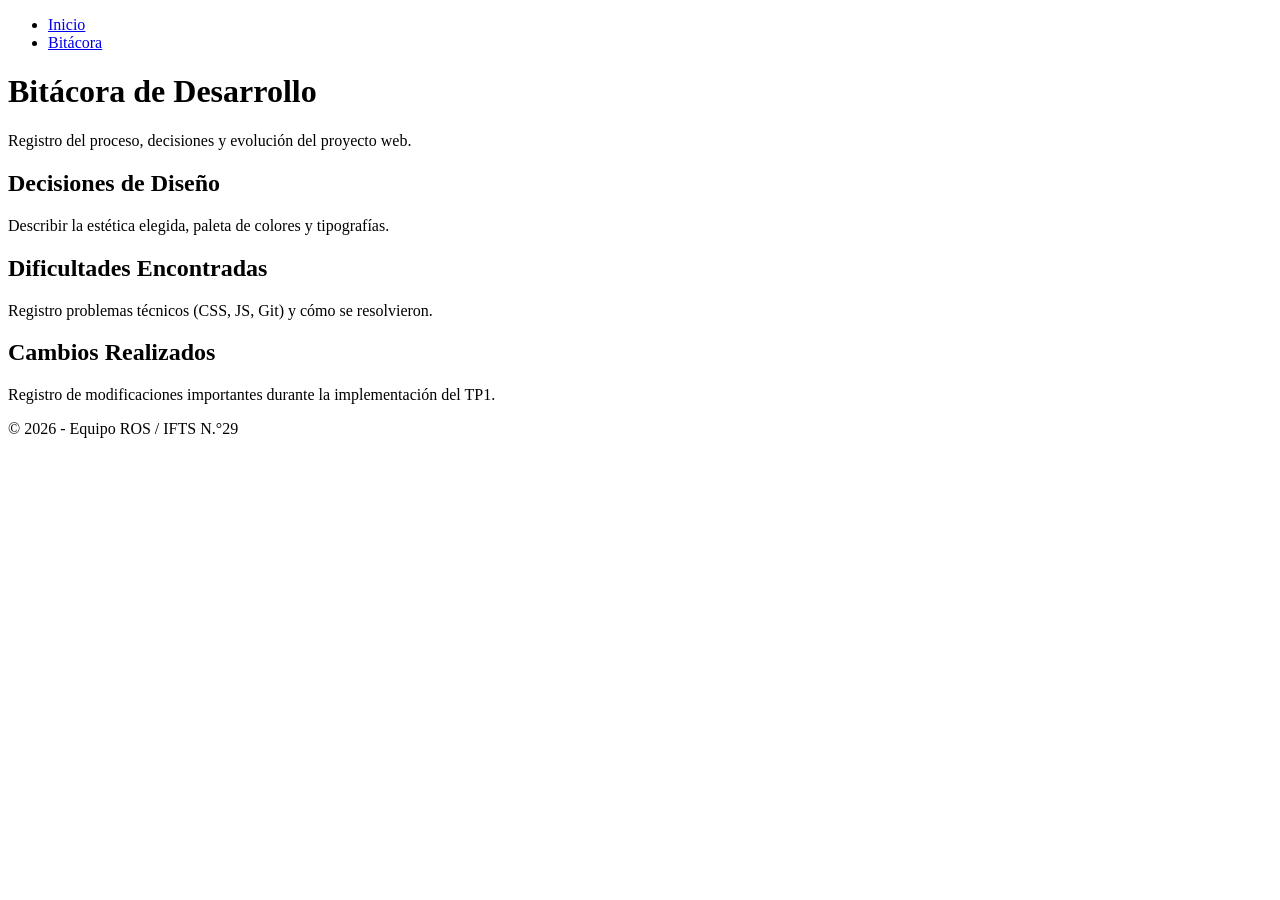
==== bitacora.html @ f5200f70 "Arquitectura del proyecto" ====
<!DOCTYPE html>
<html lang="es">
<head>
    <meta charset="UTF-8">
    <meta name="viewport" content="width=device-width, initial-scale=1.0">
    <title>Bitácora de Desarrollo - TP1</title>
    <link href="https://fonts.googleapis.com/css2?family=Inter:wght@400;700&display=swap" rel="stylesheet">
    <link rel="stylesheet" href="css/style.css">
</head>
<body>

    <header>
        <nav>
            <ul>
                <li><a href="index.html">Inicio</a></li>
                <li><a href="bitacora.html">Bitácora</a></li>
            </ul>
        </nav>
    </header>

    <main>
        <h1>Bitácora de Desarrollo</h1>
        <p>Registro del proceso, decisiones y evolución del proyecto web.</p>

        <section class="bitacora-seccion">
            <h2>Decisiones de Diseño</h2>
            <p>Describir la estética elegida, paleta de colores y tipografías.</p>
        </section>

        <section class="bitacora-seccion">
            <h2>Dificultades Encontradas</h2>
            <p>Registro problemas técnicos (CSS, JS, Git) y cómo se resolvieron.</p>
        </section>

        <section class="bitacora-seccion">
            <h2>Cambios Realizados</h2>
            <p>Registro de modificaciones importantes durante la implementación del TP1.</p>
        </section>
    </main>

    <footer>
        <p>&copy; 2026 - Equipo ROS / IFTS N.°29</p>
    </footer>

    <script src="js/main.js"></script>
</body>
</html>
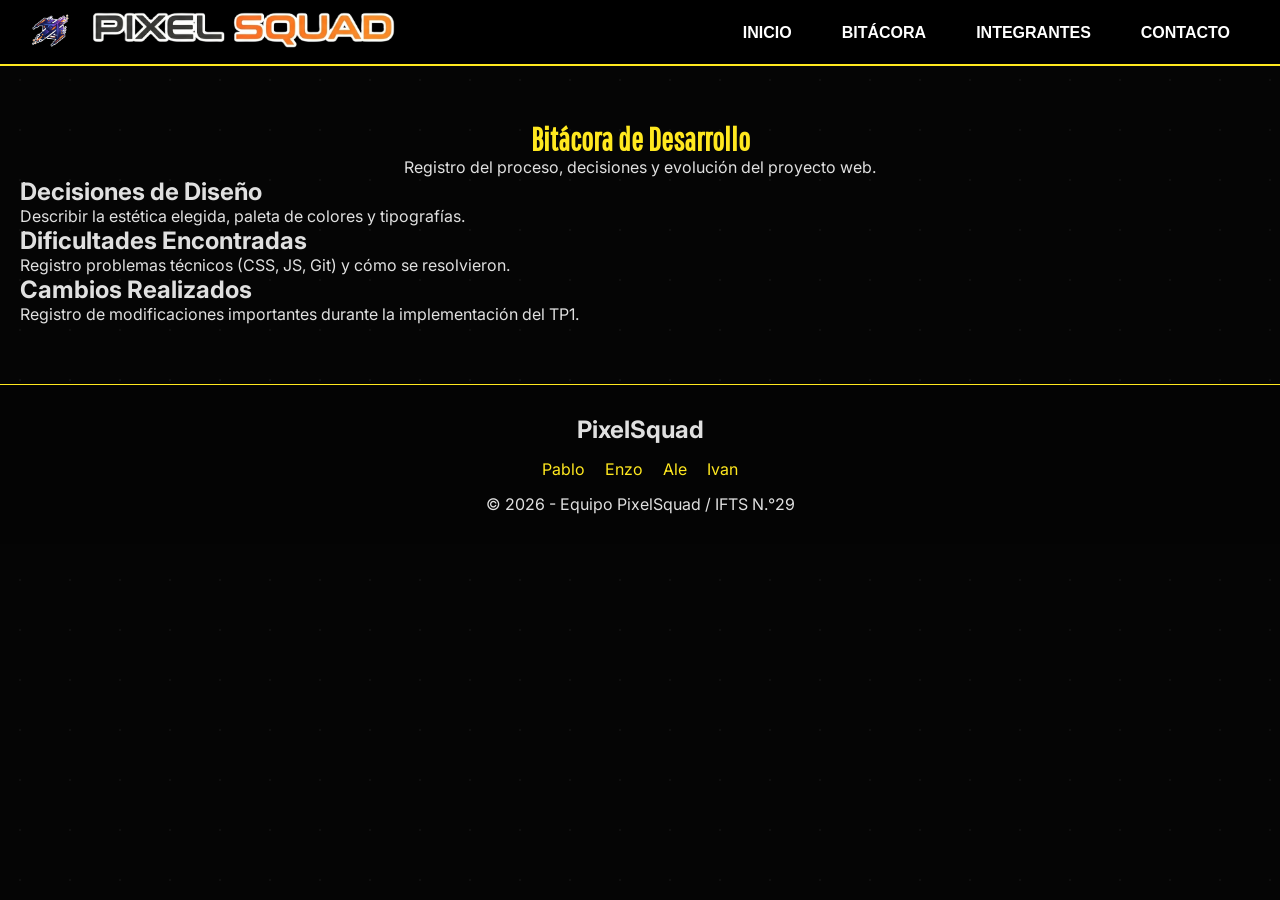
==== commit 27651344: "Update bitacora.html" ====
--- a/bitacora.html
+++ b/bitacora.html
@@ -5,22 +5,43 @@
     <meta name="viewport" content="width=device-width, initial-scale=1.0">
     <title>Bitácora de Desarrollo - TP1</title>
     <link href="https://fonts.googleapis.com/css2?family=Inter:wght@400;700&display=swap" rel="stylesheet">
+    <link href="https://fonts.googleapis.com/css2?family=Pathway+Gothic+One&display=swap" rel="stylesheet">
+    <link href="https://fonts.googleapis.com/css2?family=Orbitron:wght@400;700;900&display=swap" rel="stylesheet">
     <link rel="stylesheet" href="css/style.css">
 </head>
 <body>
 
     <header>
-        <nav>
-            <ul>
+        <nav class="navbar">
+            <section class="navbar-section">
+                <picture class="navbar-section-picture">
+                    <img src="./img/iso-tipo.png" alt="Marca PixelSquad">
+                </picture>
+                <picture class="navbar-section-picture">
+                    <img src="./img/logo-tipo.png" alt="Logotipo PixelSquad">
+                </picture>
+            </section>
+        
+            <ul class="menu-principal">
                 <li><a href="index.html">Inicio</a></li>
                 <li><a href="bitacora.html">Bitácora</a></li>
+                <li class="has-submenu">
+                    <a href="#" class="integrantes-btn">Integrantes</a>
+                    <ul class="submenu">
+                        <li><a href="integrantes/alejandro.html">Alejandro</a></li>
+                        <li><a href="integrantes/enzo.html">Enzo</a></li>
+                        <li><a href="integrantes/ivan.html">Ivan</a></li>
+                        <li><a href="integrantes/pablo.html">Pablo</a></li>
+                    </ul>
+                </li>
+                <li><a href="#">Contacto</a></li>
             </ul>
         </nav>
     </header>
 
-    <main>
-        <h1>Bitácora de Desarrollo</h1>
-        <p>Registro del proceso, decisiones y evolución del proyecto web.</p>
+    <main style="margin-top: 100px; padding: 20px;">
+        <h1 style="text-align: center; font-family: 'Pathway Gothic One', sans-serif; color: #FFE81F;">Bitácora de Desarrollo</h1>
+        <p style="text-align: center;">Registro del proceso, decisiones y evolución del proyecto web.</p>
 
         <section class="bitacora-seccion">
             <h2>Decisiones de Diseño</h2>
@@ -39,7 +60,16 @@
     </main>
 
     <footer>
-        <p>&copy; 2026 - Equipo ROS / IFTS N.°29</p>
+        <section>
+            <h2>PixelSquad</h2>
+            <ul>
+                <li><a href="integrantes/pablo.html">Pablo</a></li>
+                <li><a href="integrantes/enzo.html">Enzo</a></li>
+                <li><a href="integrantes/alejandro.html">Ale</a></li>
+                <li><a href="integrantes/ivan.html">Ivan</a></li>
+            </ul>
+        </section>
+        <p>&copy; 2026 - Equipo PixelSquad / IFTS N.°29</p>
     </footer>
 
     <script src="js/main.js"></script>
--- a/css/style.css
+++ b/css/style.css
@@ -0,0 +1,441 @@
+/* ========== RESET Y BASE ========== */
+* {
+    margin: 0;
+    padding: 0;
+    box-sizing: border-box;
+}
+
+body {
+    background: #050505;
+    font-family: 'Inter', sans-serif;
+    color: #e0e0e0;
+}
+
+/* Fondo de galaxia unificado para todo el sitio */
+body::before {
+    content: '';
+    position: fixed;
+    top: 0;
+    left: 0;
+    width: 100%;
+    height: 100%;
+    background-image: radial-gradient(1px 1px at 20px 30px, rgba(255,255,255,0.15), transparent);
+    background-size: 50px 50px;
+    pointer-events: none;
+    z-index: 0;
+}
+
+/* Todo el contenido por encima del fondo */
+header, main, footer, .seccion-galaxia, #interaccion-galactica {
+    position: relative;
+    z-index: 1;
+}
+
+/* Imágenes responsivas PERO con excepción para logos */
+img {
+    max-width: 100%;
+    height: auto;
+}
+
+/* Logos con tamaño original */
+.navbar-section-picture img {
+    max-width: none;
+    height: 40px;
+    width: auto;
+}
+
+.navbar-section-picture:first-child img {
+    height: 35px;
+}
+
+/* ========== NAVBAR ========== */
+.navbar {
+    position: fixed;
+    top: 0;
+    left: 0;
+    width: 100%;
+    background: transparent;
+    border-bottom: 2px solid #FFE81F;
+    padding: 10px 30px;
+    display: flex;
+    justify-content: space-between;
+    align-items: center;
+    z-index: 9999;
+    flex-wrap: wrap;
+}
+
+/* CAJA NEGRA SÓLIDA */
+.navbar::before {
+    content: '';
+    position: absolute;
+    top: 0;
+    left: 0;
+    width: 100%;
+    height: 100%;
+    background: #000000;
+    z-index: -1;
+    pointer-events: none;
+}
+
+.navbar-section {
+    display: flex;
+    align-items: center;
+    gap: 15px;
+}
+
+.menu-principal {
+    display: flex;
+    list-style: none;
+    gap: 10px;
+    flex-wrap: wrap;
+    margin: 0;
+    padding: 0;
+}
+
+.menu-principal a {
+    color: white;
+    text-decoration: none;
+    padding: 12px 20px;
+    font-weight: bold;
+    text-transform: uppercase;
+    font-family: 'Exo 2', sans-serif;
+    transition: all 0.3s;
+}
+
+.menu-principal a:hover {
+    background-color: #FFE81F;
+    color: black;
+    border-radius: 4px;
+}
+
+/* Submenú */
+.has-submenu {
+    position: relative;
+}
+
+.submenu {
+    display: none;
+    position: absolute;
+    background: rgba(26, 26, 26, 0.98);
+    backdrop-filter: blur(5px);
+    border: 1px solid #FFE81F;
+    top: 100%;
+    right: 0;
+    min-width: 160px;
+    list-style: none;
+    z-index: 1000;
+    padding: 5px 0;
+}
+
+.has-submenu:hover .submenu {
+    display: block;
+}
+
+.submenu li a {
+    padding: 8px 15px;
+    text-transform: none;
+}
+
+/* ========== SECCIÓN CRAWL ========== */
+#presentacion {
+    position: relative;
+    height: 75vh;
+    perspective: 400px;
+    overflow: hidden;
+    background: transparent;
+    z-index: 1;
+}
+
+.crawl {
+    position: absolute;
+    bottom: -100%;
+    width: 100%;
+    text-align: center;
+    color: #feda4a;
+    font-size: 2.5rem;
+    font-family: 'Pathway Gothic One', sans-serif;
+    transform-origin: 50% 100%;
+    transform: rotateX(20deg);
+    animation: crawl 20s linear infinite;
+    line-height: 1.4;
+    letter-spacing: 0;
+}
+
+/* Mejoras de tamaño para títulos y textos dentro del crawl */
+.crawl h1 {
+    font-size: 4rem;
+    margin-bottom: 30px;
+}
+
+.crawl h2 {
+    font-size: 2.8rem;
+    margin-top: 40px;
+    margin-bottom: 20px;
+}
+
+.crawl p {
+    font-size: 2rem;
+    margin: 15px 0;
+}
+
+.crawl li {
+    font-size: 1.8rem;
+    margin: 12px 0;
+}
+
+/* Listas dentro del crawl SIN puntitos y bien espaciadas */
+.crawl ul {
+    list-style: none;
+    padding: 0;
+    margin: 20px 0;
+}
+
+.crawl li {
+    list-style: none;
+    margin: 10px 0;
+}
+
+@keyframes crawl {
+    0% { bottom: -100%; transform: rotateX(20deg) translateZ(0); }
+    100% { bottom: 200%; transform: rotateX(25deg) translateZ(-300px); }
+}
+
+/* ========== SECCIÓN TARJETAS ========== */
+.seccion-galaxia {
+    padding: 80px 20px 60px;
+    background: transparent;
+    position: relative;
+    margin-top: 20px;
+}
+
+.titulo-galaxia {
+    text-align: center;
+    font-family: 'Pathway Gothic One', sans-serif;
+    font-size: 3rem;
+    color: #FFE81F;
+    text-shadow: 0 0 10px #FFE81F, 0 0 20px #ff8c00;
+    letter-spacing: 4px;
+    margin-bottom: 50px;
+}
+
+.contenedor-tarjetas {
+    display: flex;
+    flex-wrap: wrap;
+    justify-content: center;
+    gap: 30px;
+    max-width: 1400px;
+    margin: 0 auto;
+}
+
+.tarjeta {
+    background: rgba(10, 10, 20, 0.85);
+    backdrop-filter: blur(8px);
+    border-radius: 20px;
+    padding: 25px 20px;
+    width: 260px;
+    text-align: center;
+    border: 1px solid rgba(255, 232, 31, 0.4);
+    transition: all 0.3s ease;
+    position: relative;
+    overflow: hidden;
+}
+
+.tarjeta:hover {
+    transform: translateY(-10px);
+    border-color: #FFE81F;
+    box-shadow: 0 10px 30px rgba(255, 232, 31, 0.3);
+}
+
+/* Marco láser decorativo */
+.tarjeta::before {
+    content: '';
+    position: absolute;
+    top: 0;
+    left: 0;
+    width: 100%;
+    height: 2px;
+    background: linear-gradient(90deg, transparent, #FFE81F, #ff6600, #FFE81F, transparent);
+    transform: translateX(-100%);
+    transition: transform 0.5s;
+}
+
+.tarjeta:hover::before {
+    transform: translateX(100%);
+}
+
+.avatar {
+    width: 130px;
+    height: 130px;
+    border-radius: 50%;
+    object-fit: cover;
+    border: 3px solid #FFE81F;
+    margin-bottom: 15px;
+    box-shadow: 0 0 15px rgba(255, 232, 31, 0.5);
+}
+
+.tarjeta h3 {
+    font-size: 1.6rem;
+    color: #FFE81F;
+    margin: 10px 0;
+    font-family: 'Pathway Gothic One', sans-serif;
+}
+
+.rol {
+    font-size: 0.85rem;
+    color: #ccc;
+    margin: 10px 0;
+    line-height: 1.4;
+    min-height: 65px;
+}
+
+.habilidades-mini {
+    display: flex;
+    flex-wrap: wrap;
+    gap: 8px;
+    justify-content: center;
+    margin: 15px 0;
+}
+
+.habilidades-mini span {
+    background: rgba(255, 232, 31, 0.15);
+    border: 1px solid #FFE81F;
+    border-radius: 20px;
+    padding: 4px 12px;
+    font-size: 0.7rem;
+    font-weight: bold;
+    color: #FFE81F;
+}
+
+.btn-hipersalto {
+    display: inline-block;
+    background: linear-gradient(135deg, #FFE81F, #ff6600);
+    color: #0a0a0a;
+    text-decoration: none;
+    padding: 10px 20px;
+    border-radius: 30px;
+    font-weight: bold;
+    font-size: 0.8rem;
+    transition: all 0.3s;
+    margin-top: 10px;
+}
+
+.btn-hipersalto:hover {
+    transform: scale(1.05);
+    box-shadow: 0 0 15px #FFE81F;
+}
+
+/* Botón interactivo */
+#interaccion-galactica {
+    text-align: center;
+    padding: 50px 20px;
+    background: transparent;
+}
+
+.boton-sable {
+    background: rgba(26, 26, 46, 0.9);
+    border: 2px solid #FFE81F;
+    color: #FFE81F;
+    font-size: 1.2rem;
+    padding: 15px 30px;
+    border-radius: 50px;
+    cursor: pointer;
+    font-weight: bold;
+    transition: all 0.3s;
+    backdrop-filter: blur(5px);
+}
+
+.boton-sable:hover {
+    background: #FFE81F;
+    color: #0a0a0a;
+    box-shadow: 0 0 20px #FFE81F;
+}
+
+.mensaje-laser {
+    margin-top: 20px;
+    font-size: 1.1rem;
+    color: #ffb347;
+    font-family: 'Pathway Gothic One', sans-serif;
+}
+
+/* ========== RESPONSIVE ========== */
+/* Móviles (400px) */
+@media (max-width: 400px) {
+    .navbar {
+        flex-direction: column;
+        gap: 10px;
+    }
+    .menu-principal {
+        justify-content: center;
+    }
+    .titulo-galaxia {
+        font-size: 2rem;
+    }
+    .tarjeta {
+        width: 90%;
+    }
+    .crawl {
+        font-size: 1rem;
+        line-height: 1.3;
+    }
+    .crawl h1 { font-size: 1.8rem; }
+    .crawl h2 { font-size: 1.4rem; }
+    .crawl p { font-size: 1rem; }
+    .crawl li { font-size: 0.9rem; }
+}
+
+/* Tablets (900px) */
+@media (min-width: 401px) and (max-width: 900px) {
+    .contenedor-tarjetas {
+        gap: 20px;
+    }
+    .tarjeta {
+        width: 280px;
+    }
+    .crawl {
+        font-size: 1.5rem;
+    }
+    .crawl h1 { font-size: 2.5rem; }
+    .crawl h2 { font-size: 1.8rem; }
+    .crawl p { font-size: 1.3rem; }
+    .crawl li { font-size: 1.2rem; }
+}
+
+/* Escritorio (1200px) */
+@media (min-width: 901px) {
+    .contenedor-tarjetas {
+        gap: 40px;
+    }
+    .tarjeta {
+        width: 280px;
+    }
+    .crawl {
+        font-size: 2.5rem;
+    }
+}
+
+footer {
+    background: rgba(5, 5, 5, 0.95);
+    text-align: center;
+    padding: 30px;
+    border-top: 1px solid #FFE81F;
+    margin-top: 40px;
+}
+
+footer ul {
+    list-style: none;
+    display: flex;
+    justify-content: center;
+    gap: 20px;
+    flex-wrap: wrap;
+    margin: 15px 0;
+    padding: 0;
+}
+
+footer a {
+    color: #FFE81F;
+    text-decoration: none;
+}
+
+footer a:hover {
+    text-decoration: underline;
+}
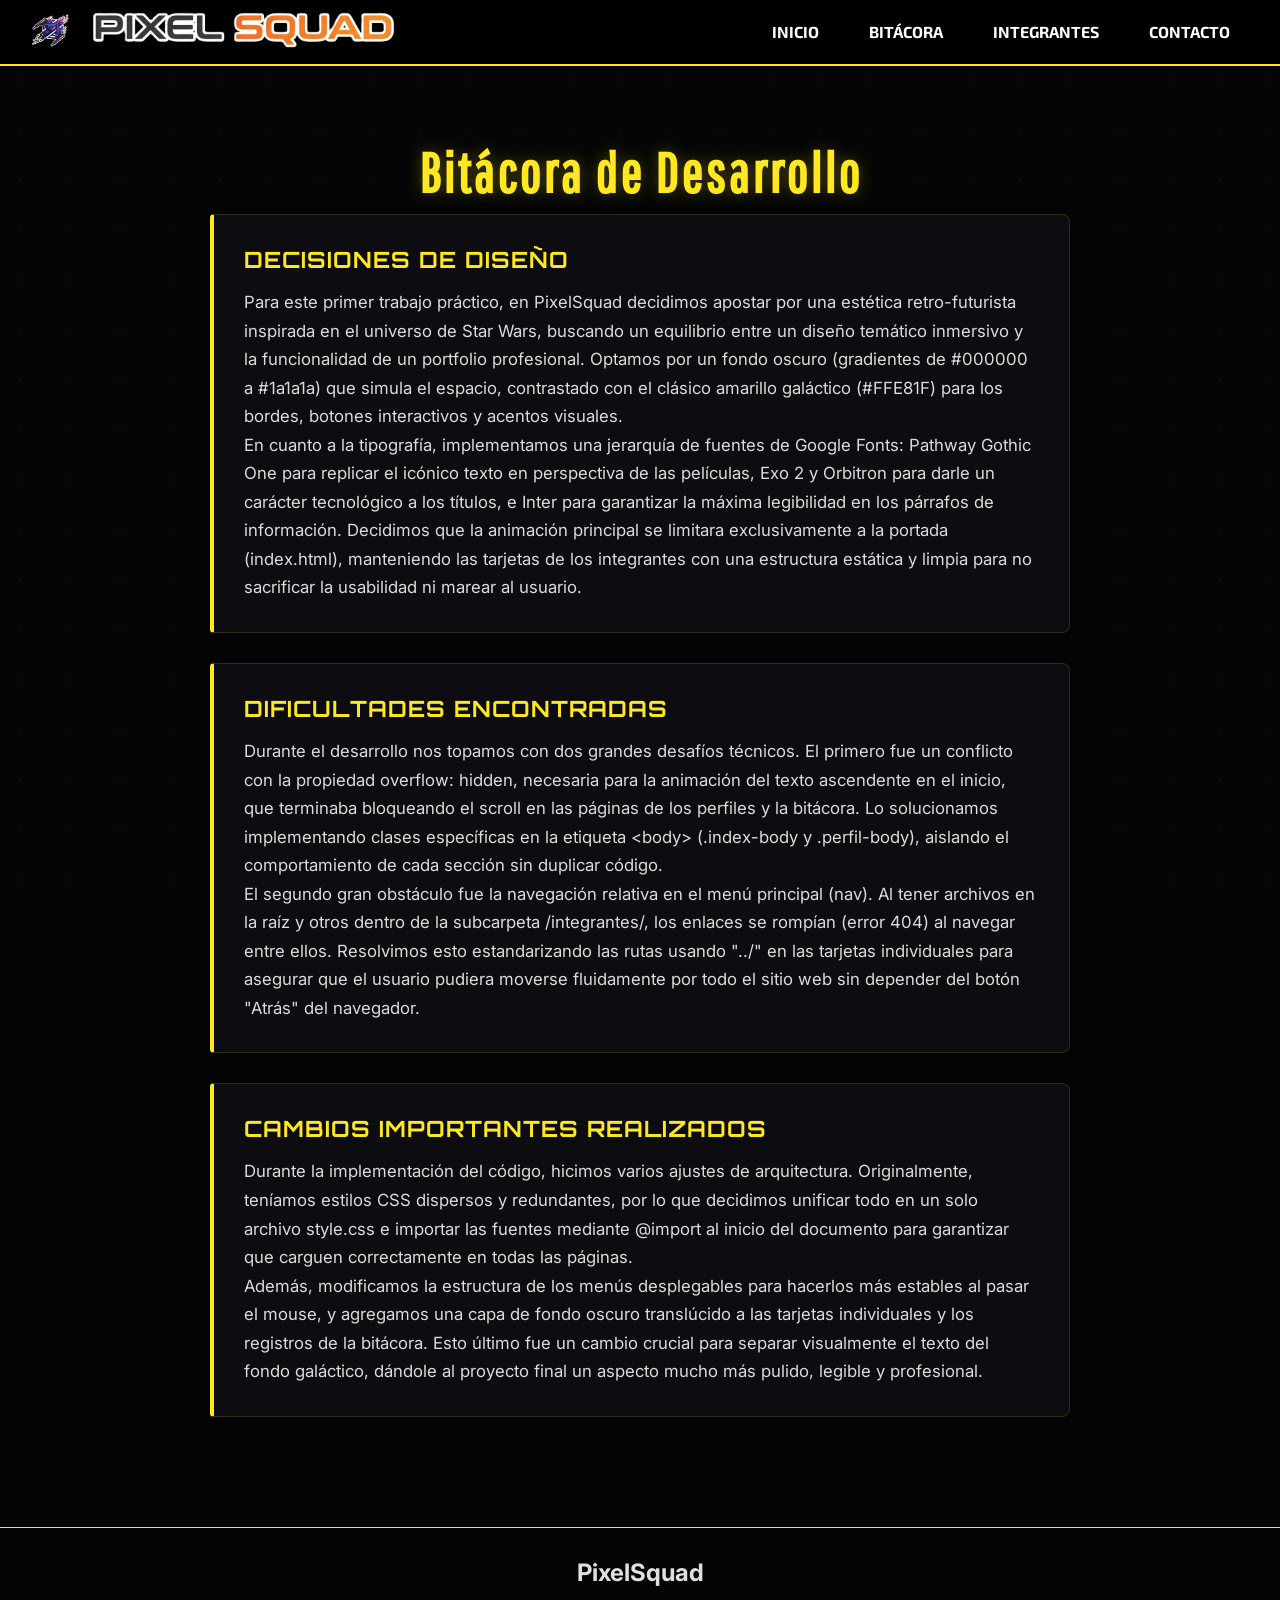
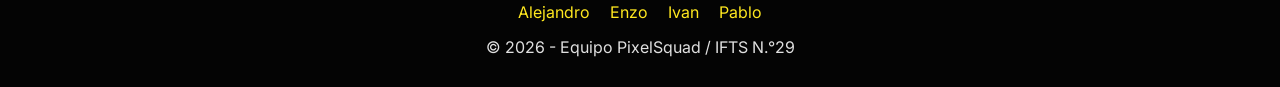
==== commit 25dc2161: "bitacora" ====
--- a/bitacora.html
+++ b/bitacora.html
@@ -3,28 +3,26 @@
 <head>
     <meta charset="UTF-8">
     <meta name="viewport" content="width=device-width, initial-scale=1.0">
-    <title>Bitácora de Desarrollo - TP1</title>
-    <link href="https://fonts.googleapis.com/css2?family=Inter:wght@400;700&display=swap" rel="stylesheet">
-    <link href="https://fonts.googleapis.com/css2?family=Pathway+Gothic+One&display=swap" rel="stylesheet">
-    <link href="https://fonts.googleapis.com/css2?family=Orbitron:wght@400;700;900&display=swap" rel="stylesheet">
+    <title>Bitácora de Desarrollo - PixelSquad</title>
+    <link href="https://fonts.googleapis.com/css2?family=Exo+2:wght@400;700&family=Inter:wght@400;700&family=Orbitron:wght@400;700;900&family=Pathway+Gothic+One&display=swap" rel="stylesheet">
     <link rel="stylesheet" href="css/style.css">
 </head>
-<body>
+<body class="perfil-body">
 
     <header>
         <nav class="navbar">
-            <section class="navbar-section">
+            <div class="navbar-section">
                 <picture class="navbar-section-picture">
-                    <img src="./img/iso-tipo.png" alt="Marca PixelSquad">
+                    <img src="img/iso-tipo.png" alt="Marca PixelSquad">
                 </picture>
                 <picture class="navbar-section-picture">
-                    <img src="./img/logo-tipo.png" alt="Logotipo PixelSquad">
+                    <img src="img/logo-tipo.png" alt="Logotipo PixelSquad">
                 </picture>
-            </section>
+            </div>
         
             <ul class="menu-principal">
                 <li><a href="index.html">Inicio</a></li>
-                <li><a href="bitacora.html">Bitácora</a></li>
+                <li><a href="bitacora.html">Bitácora</a></li> 
                 <li class="has-submenu">
                     <a href="#" class="integrantes-btn">Integrantes</a>
                     <ul class="submenu">
@@ -39,23 +37,25 @@
         </nav>
     </header>
 
-    <main style="margin-top: 100px; padding: 20px;">
-        <h1 style="text-align: center; font-family: 'Pathway Gothic One', sans-serif; color: #FFE81F;">Bitácora de Desarrollo</h1>
-        <p style="text-align: center;">Registro del proceso, decisiones y evolución del proyecto web.</p>
+    <main class="bitacora-main">
+        <h1 class="bitacora-titulo">Bitácora de Desarrollo</h1>
 
         <section class="bitacora-seccion">
             <h2>Decisiones de Diseño</h2>
-            <p>Describir la estética elegida, paleta de colores y tipografías.</p>
+            <p>Para este primer trabajo práctico, en PixelSquad decidimos apostar por una estética retro-futurista inspirada en el universo de Star Wars, buscando un equilibrio entre un diseño temático inmersivo y la funcionalidad de un portfolio profesional. Optamos por un fondo oscuro (gradientes de #000000 a #1a1a1a) que simula el espacio, contrastado con el clásico amarillo galáctico (#FFE81F) para los bordes, botones interactivos y acentos visuales.</p>
+            <p>En cuanto a la tipografía, implementamos una jerarquía de fuentes de Google Fonts: Pathway Gothic One para replicar el icónico texto en perspectiva de las películas, Exo 2 y Orbitron para darle un carácter tecnológico a los títulos, e Inter para garantizar la máxima legibilidad en los párrafos de información. Decidimos que la animación principal se limitara exclusivamente a la portada (index.html), manteniendo las tarjetas de los integrantes con una estructura estática y limpia para no sacrificar la usabilidad ni marear al usuario.</p>
         </section>
 
         <section class="bitacora-seccion">
-            <h2>Dificultades Encontradas</h2>
-            <p>Registro problemas técnicos (CSS, JS, Git) y cómo se resolvieron.</p>
+            <h2 >Dificultades Encontradas</h2>
+            <p>Durante el desarrollo nos topamos con dos grandes desafíos técnicos. El primero fue un conflicto con la propiedad overflow: hidden, necesaria para la animación del texto ascendente en el inicio, que terminaba bloqueando el scroll en las páginas de los perfiles y la bitácora. Lo solucionamos implementando clases específicas en la etiqueta &lt;body&gt; (.index-body y .perfil-body), aislando el comportamiento de cada sección sin duplicar código.</p>
+            <p>El segundo gran obstáculo fue la navegación relativa en el menú principal (nav). Al tener archivos en la raíz y otros dentro de la subcarpeta /integrantes/, los enlaces se rompían (error 404) al navegar entre ellos. Resolvimos esto estandarizando las rutas usando "../" en las tarjetas individuales para asegurar que el usuario pudiera moverse fluidamente por todo el sitio web sin depender del botón "Atrás" del navegador.</p>
         </section>
 
         <section class="bitacora-seccion">
-            <h2>Cambios Realizados</h2>
-            <p>Registro de modificaciones importantes durante la implementación del TP1.</p>
+            <h2>Cambios Importantes Realizados</h2>
+            <p>Durante la implementación del código, hicimos varios ajustes de arquitectura. Originalmente, teníamos estilos CSS dispersos y redundantes, por lo que decidimos unificar todo en un solo archivo style.css e importar las fuentes mediante @import al inicio del documento para garantizar que carguen correctamente en todas las páginas.</p>
+            <p>Además, modificamos la estructura de los menús desplegables para hacerlos más estables al pasar el mouse, y agregamos una capa de fondo oscuro translúcido a las tarjetas individuales y los registros de la bitácora. Esto último fue un cambio crucial para separar visualmente el texto del fondo galáctico, dándole al proyecto final un aspecto mucho más pulido, legible y profesional.</p>
         </section>
     </main>
 
@@ -63,10 +63,10 @@
         <section>
             <h2>PixelSquad</h2>
             <ul>
+                <li><a href="integrantes/alejandro.html">Alejandro</a></li>
+                <li><a href="integrantes/enzo.html">Enzo</a></li>
+                <li><a href="integrantes/ivan.html">Ivan</a></li>
                 <li><a href="integrantes/pablo.html">Pablo</a></li>
-                <li><a href="integrantes/enzo.html">Enzo</a></li>
-                <li><a href="integrantes/alejandro.html">Ale</a></li>
-                <li><a href="integrantes/ivan.html">Ivan</a></li>
             </ul>
         </section>
         <p>&copy; 2026 - Equipo PixelSquad / IFTS N.°29</p>
--- a/css/style.css
+++ b/css/style.css
@@ -1,4 +1,6 @@
-/* ========== RESET Y BASE ========== */
+/* IMPORTACIÓN DE FUENTES (Google Fonts) */
+@import url('https://fonts.googleapis.com/css2?family=Exo+2:wght@400;700&family=Inter:wght@400;700&family=Orbitron:wght@400;700;900&family=Pathway+Gothic+One&display=swap');
+
 * {
     margin: 0;
     padding: 0;
@@ -9,9 +11,17 @@
     background: #050505;
     font-family: 'Inter', sans-serif;
     color: #e0e0e0;
-}
-
-/* Fondo de galaxia unificado para todo el sitio */
+    display: flex;
+    flex-direction: column;
+    min-height: 100vh;
+}
+
+main {
+    flex: 1;
+    margin-top: 70px;
+    padding: 30px 20px;
+}
+
 body::before {
     content: '';
     position: fixed;
@@ -26,12 +36,17 @@
 }
 
 /* Todo el contenido por encima del fondo */
-header, main, footer, .seccion-galaxia, #interaccion-galactica {
-    position: relative;
-    z-index: 1;
-}
-
-/* Imágenes responsivas PERO con excepción para logos */
+header {
+    position: relative;
+    z-index: 10000;
+}
+
+main, footer, .seccion-galaxia, #interaccion-galactica {
+    z-index: auto;
+    position: relative;
+}
+
+/* Imágenes responsivas */
 img {
     max-width: 100%;
     height: auto;
@@ -48,7 +63,7 @@
     height: 35px;
 }
 
-/* ========== NAVBAR ========== */
+/*NAVBAR*/
 .navbar {
     position: fixed;
     top: 0;
@@ -60,11 +75,12 @@
     display: flex;
     justify-content: space-between;
     align-items: center;
-    z-index: 9999;
+    z-index: 10000;
     flex-wrap: wrap;
-}
-
-/* CAJA NEGRA SÓLIDA */
+    pointer-events: auto;
+}
+
+/*CAJA NEGRA SÓLIDA*/
 .navbar::before {
     content: '';
     position: absolute;
@@ -108,7 +124,7 @@
     border-radius: 4px;
 }
 
-/* Submenú */
+/*Submenú*/
 .has-submenu {
     position: relative;
 }
@@ -116,39 +132,58 @@
 .submenu {
     display: none;
     position: absolute;
-    background: rgba(26, 26, 26, 0.98);
-    backdrop-filter: blur(5px);
-    border: 1px solid #FFE81F;
+    background: rgba(26, 26, 26, 0.99);
+    backdrop-filter: blur(10px);
+    border: 2px solid #FFE81F;
     top: 100%;
     right: 0;
-    min-width: 160px;
+    min-width: 180px;
     list-style: none;
-    z-index: 1000;
-    padding: 5px 0;
+    z-index: 11000;
+    padding: 8px 0;
+    box-shadow: 0 8px 32px rgba(255, 232, 31, 0.3), inset 0 1px 0 rgba(255, 255, 255, 0.1);
+    margin-top: 5px;
+    border-radius: 8px;
 }
 
 .has-submenu:hover .submenu {
     display: block;
 }
 
+.submenu.show-submenu {
+    display: block !important;
+}
+
 .submenu li a {
-    padding: 8px 15px;
+    padding: 10px 18px;
     text-transform: none;
-}
-
-/* ========== SECCIÓN CRAWL ========== */
+    display: block;
+    color: #ddd;
+    text-decoration: none;
+    transition: all 0.2s ease;
+    font-size: 0.95rem;
+}
+
+.submenu li a:hover {
+    background-color: rgba(255, 232, 31, 0.25);
+    color: #FFE81F;
+    padding-left: 25px;
+}
+
+/*SECCIÓN CRAWL*/
 #presentacion {
     position: relative;
-    height: 75vh;
+    height: 30vh;
     perspective: 400px;
-    overflow: hidden;
+    overflow: visible;
     background: transparent;
-    z-index: 1;
+    z-index: 10;
+    margin-top: 70px;
 }
 
 .crawl {
     position: absolute;
-    bottom: -100%;
+    bottom: 0;
     width: 100%;
     text-align: center;
     color: #feda4a;
@@ -161,46 +196,18 @@
     letter-spacing: 0;
 }
 
-/* Mejoras de tamaño para títulos y textos dentro del crawl */
-.crawl h1 {
-    font-size: 4rem;
-    margin-bottom: 30px;
-}
-
-.crawl h2 {
-    font-size: 2.8rem;
-    margin-top: 40px;
-    margin-bottom: 20px;
-}
-
-.crawl p {
-    font-size: 2rem;
-    margin: 15px 0;
-}
-
-.crawl li {
-    font-size: 1.8rem;
-    margin: 12px 0;
-}
-
-/* Listas dentro del crawl SIN puntitos y bien espaciadas */
-.crawl ul {
-    list-style: none;
-    padding: 0;
-    margin: 20px 0;
-}
-
-.crawl li {
-    list-style: none;
-    margin: 10px 0;
-}
+.crawl h1 { font-size: 4rem; margin-bottom: 30px; }
+.crawl h2 { font-size: 2.8rem; margin-top: 40px; margin-bottom: 20px; }
+.crawl p { font-size: 2rem; margin: 15px 0; }
+.crawl li { font-size: 1.8rem; margin: 12px 0; list-style: none; }
+.crawl ul { list-style: none; padding: 0; margin: 20px 0; }
 
 @keyframes crawl {
     0% { bottom: -100%; transform: rotateX(20deg) translateZ(0); }
     100% { bottom: 200%; transform: rotateX(25deg) translateZ(-300px); }
 }
 
-/* ========== SECCIÓN TARJETAS ========== */
+/*SECCIÓN TARJETAS*/
 .seccion-galaxia {
     padding: 80px 20px 60px;
     background: transparent;
@@ -246,7 +253,6 @@
     box-shadow: 0 10px 30px rgba(255, 232, 31, 0.3);
 }
 
-/* Marco láser decorativo */
 .tarjeta::before {
     content: '';
     position: absolute;
@@ -259,9 +265,7 @@
     transition: transform 0.5s;
 }
 
-.tarjeta:hover::before {
-    transform: translateX(100%);
-}
+.tarjeta:hover::before { transform: translateX(100%); }
 
 .avatar {
     width: 130px;
@@ -273,20 +277,8 @@
     box-shadow: 0 0 15px rgba(255, 232, 31, 0.5);
 }
 
-.tarjeta h3 {
-    font-size: 1.6rem;
-    color: #FFE81F;
-    margin: 10px 0;
-    font-family: 'Pathway Gothic One', sans-serif;
-}
-
-.rol {
-    font-size: 0.85rem;
-    color: #ccc;
-    margin: 10px 0;
-    line-height: 1.4;
-    min-height: 65px;
-}
+.tarjeta h3 { font-size: 1.6rem; color: #FFE81F; margin: 10px 0; font-family: 'Pathway Gothic One', sans-serif; }
+.rol { font-size: 0.85rem; color: #ccc; margin: 10px 0; line-height: 1.4; min-height: 65px; }
 
 .habilidades-mini {
     display: flex;
@@ -319,12 +311,45 @@
     margin-top: 10px;
 }
 
-.btn-hipersalto:hover {
-    transform: scale(1.05);
-    box-shadow: 0 0 15px #FFE81F;
-}
-
-/* Botón interactivo */
+.btn-hipersalto:hover { transform: scale(1.05); box-shadow: 0 0 15px #FFE81F; }
+
+/* Tarjeta desertada (Emilio) */
+.tarjeta-desertada {
+    opacity: 0.65;
+    background: rgba(10, 10, 20, 0.5) !important;
+    border: 2px dashed #ff3333 !important;
+    filter: grayscale(0.8) contrast(0.9);
+    position: relative;
+}
+
+.tarjeta-desertada::after {
+    content: '';
+    position: absolute;
+    top: 0;
+    left: 0;
+    width: 100%;
+    height: 100%;
+    background: repeating-linear-gradient(45deg, transparent, transparent 10px, rgba(255, 51, 51, 0.1) 10px, rgba(255, 51, 51, 0.1) 20px);
+    pointer-events: none;
+    border-radius: 20px;
+}
+
+.tarjeta-desertada h3 { text-decoration: line-through; color: #ff6b6b; text-shadow: 0 0 10px rgba(255, 107, 107, 0.5); }
+.tarjeta-desertada .rol { color: #ff8888; font-style: italic; font-weight: bold; }
+.tarjeta-desertada .habilidades-mini span { background: rgba(255, 51, 51, 0.1); border-color: #ff3333; color: #ff6b6b; }
+
+.btn-deshabilitado {
+    background: linear-gradient(135deg, rgba(255, 51, 51, 0.3), rgba(139, 0, 0, 0.3)) !important;
+    border: 2px solid #ff3333 !important;
+    color: #ff6b6b !important;
+    cursor: not-allowed !important;
+    opacity: 0.7;
+    text-decoration: line-through;
+}
+
+.btn-deshabilitado:hover { transform: none !important; box-shadow: none !important; background: linear-gradient(135deg, rgba(255, 51, 51, 0.2), rgba(139, 0, 0, 0.2)) !important; }
+
+/*INTERACCIÓN BOTÓN INDEX*/
 #interaccion-galactica {
     text-align: center;
     padding: 50px 20px;
@@ -335,20 +360,24 @@
     background: rgba(26, 26, 46, 0.9);
     border: 2px solid #FFE81F;
     color: #FFE81F;
-    font-size: 1.2rem;
-    padding: 15px 30px;
+    font-size: 1rem;
+    padding: 12px 28px;
     border-radius: 50px;
     cursor: pointer;
     font-weight: bold;
-    transition: all 0.3s;
+    transition: all 0.3s ease;
     backdrop-filter: blur(5px);
+    box-shadow: 0 0 10px rgba(255, 232, 31, 0.2);
 }
 
 .boton-sable:hover {
-    background: #FFE81F;
+    background: linear-gradient(135deg, #FFE81F, #ff6600);
     color: #0a0a0a;
-    box-shadow: 0 0 20px #FFE81F;
-}
+    box-shadow: 0 0 25px #FFE81F, 0 0 40px rgba(255, 150, 0, 0.3);
+    transform: scale(1.08);
+}
+
+.boton-sable:active { transform: scale(0.96); }
 
 .mensaje-laser {
     margin-top: 20px;
@@ -357,69 +386,158 @@
     font-family: 'Pathway Gothic One', sans-serif;
 }
 
-/* ========== RESPONSIVE ========== */
-/* Móviles (400px) */
-@media (max-width: 400px) {
-    .navbar {
-        flex-direction: column;
-        gap: 10px;
-    }
-    .menu-principal {
-        justify-content: center;
-    }
-    .titulo-galaxia {
-        font-size: 2rem;
-    }
-    .tarjeta {
-        width: 90%;
-    }
-    .crawl {
-        font-size: 1rem;
-        line-height: 1.3;
-    }
-    .crawl h1 { font-size: 1.8rem; }
-    .crawl h2 { font-size: 1.4rem; }
-    .crawl p { font-size: 1rem; }
-    .crawl li { font-size: 0.9rem; }
-}
-
-/* Tablets (900px) */
-@media (min-width: 401px) and (max-width: 900px) {
-    .contenedor-tarjetas {
-        gap: 20px;
-    }
-    .tarjeta {
-        width: 280px;
-    }
-    .crawl {
-        font-size: 1.5rem;
-    }
-    .crawl h1 { font-size: 2.5rem; }
-    .crawl h2 { font-size: 1.8rem; }
-    .crawl p { font-size: 1.3rem; }
-    .crawl li { font-size: 1.2rem; }
-}
-
-/* Escritorio (1200px) */
-@media (min-width: 901px) {
-    .contenedor-tarjetas {
-        gap: 40px;
-    }
-    .tarjeta {
-        width: 280px;
-    }
-    .crawl {
-        font-size: 2.5rem;
-    }
-}
-
+/*PÁGINAS DE INTEGRANTES*/
+.tarjeta-presentacion {
+    max-width: 900px;
+    margin: 0 auto;
+    background: rgba(10, 10, 20, 0.85);
+    backdrop-filter: blur(8px);
+    border: 1px solid rgba(255, 232, 31, 0.4);
+    border-radius: 20px;
+    padding: 40px 30px;
+    box-shadow: 0 0 30px rgba(255, 232, 31, 0.2), inset 0 0 20px rgba(255, 232, 31, 0.05);
+}
+
+.foto-contenedor { text-align: center; margin-bottom: 30px; }
+
+.tarjeta-presentacion .avatar {
+    width: 180px;
+    height: 180px;
+    border-radius: 50%;
+    object-fit: cover;
+    border: 4px solid #FFE81F;
+    box-shadow: 0 0 25px rgba(255, 232, 31, 0.6), 0 0 50px rgba(255, 232, 31, 0.3);
+    transition: all 0.3s ease;
+}
+
+.tarjeta-presentacion .avatar:hover { transform: scale(1.05); box-shadow: 0 0 35px rgba(255, 232, 31, 0.8); }
+
+.tarjeta-presentacion h1 {
+    font-size: 2.8rem;
+    color: #FFE81F;
+    text-align: center;
+    margin: 25px 0;
+    font-family: 'Pathway Gothic One', sans-serif;
+    text-shadow: 0 0 15px rgba(255, 232, 31, 0.5);
+    letter-spacing: 2px;
+}
+
+.tarjeta-presentacion > p { text-align: center; font-size: 1.05rem; color: #aaa; margin: 8px 0; letter-spacing: 0.5px; }
+
+.habilidades, .intereses, .dinamismo {
+    margin-top: 35px;
+    padding-top: 25px;
+    border-top: 2px solid rgba(255, 232, 31, 0.2);
+}
+
+.tarjeta-presentacion h2 {
+    color: #FFE81F;
+    font-family: 'Pathway Gothic One', sans-serif;
+    font-size: 1.6rem;
+    margin-bottom: 20px;
+    text-shadow: 0 0 8px rgba(255, 232, 31, 0.3);
+    display: flex;
+    align-items: center;
+    gap: 10px;
+}
+
+.tarjeta-presentacion h2::before { content: '✦'; color: #ff6600; font-size: 1.2rem; }
+
+.tarjeta-presentacion ul { list-style: none; padding: 0; }
+
+.tarjeta-presentacion li {
+    padding: 12px 20px;
+    background: rgba(255, 232, 31, 0.08);
+    border-left: 4px solid #ff6600;
+    margin-bottom: 12px;
+    border-radius: 4px;
+    transition: all 0.3s ease;
+    color: #ddd;
+}
+
+.tarjeta-presentacion li:hover {
+    background: rgba(255, 232, 31, 0.15);
+    transform: translateX(8px);
+    border-left-color: #FFE81F;
+    color: #FFE81F;
+}
+
+.dinamismo { text-align: center; padding-top: 30px; }
+
+#info-extra {
+    background: rgba(255, 232, 31, 0.12);
+    border: 2px solid rgba(255, 232, 31, 0.4);
+    border-radius: 15px;
+    padding: 25px;
+    margin-top: 20px;
+    font-size: 1.1rem;
+    animation: fadeIn 0.5s ease;
+    color: #ddd;
+    line-height: 1.6;
+}
+
+@keyframes fadeIn { from { opacity: 0; transform: translateY(-10px); } to { opacity: 1; transform: translateY(0); } }
+
+/*BITÁCORA*/
+.bitacora-main { max-width: 900px; margin: 120px auto 60px; padding: 20px; color: white; }
+
+.bitacora-titulo {
+    text-align: center;
+    font-family: 'Pathway Gothic One', sans-serif;
+    color: #FFE81F;
+    font-size: 3.5rem;
+    letter-spacing: 3px;
+    margin-bottom: 10px;
+    text-shadow: 0 0 15px rgba(255, 232, 31, 0.3);
+}
+
+.bitacora-intro { text-align: center; font-family: 'Inter', sans-serif; color: #a0a0a0; margin-bottom: 50px; font-size: 1.1rem; }
+
+.bitacora-seccion {
+    background: rgba(15, 15, 20, 0.85);
+    border: 1px solid rgba(255, 232, 31, 0.15);
+    border-left: 4px solid #FFE81F;
+    padding: 30px;
+    margin-bottom: 30px;
+    border-radius: 4px 8px 8px 4px;
+    transition: all 0.3s ease;
+    box-shadow: 0 5px 15px rgba(0, 0, 0, 0.6);
+}
+
+.bitacora-seccion:hover {
+    border-color: rgba(255, 232, 31, 0.5);
+    border-left: 6px solid #FFE81F;
+    background: rgba(26, 26, 35, 0.95);
+    transform: translateX(5px);
+    box-shadow: 0 5px 20px rgba(255, 232, 31, 0.1);
+}
+
+.bitacora-seccion h2 {
+    font-family: 'Orbitron', sans-serif;
+    color: #FFE81F;
+    font-size: 1.4rem;
+    margin-top: 0;
+    margin-bottom: 15px;
+    text-transform: uppercase;
+    letter-spacing: 1px;
+}
+
+.bitacora-seccion p { font-family: 'Inter', sans-serif; line-height: 1.7; color: #dcdcdc; margin: 0; font-size: 1.05rem; }
+
+
+@keyframes parpadeo { 0%, 49% { opacity: 1; } 50%, 100% { opacity: 0; } }
+
+/*FOOTER */
 footer {
     background: rgba(5, 5, 5, 0.95);
     text-align: center;
     padding: 30px;
     border-top: 1px solid #FFE81F;
-    margin-top: 40px;
-}
+    margin-top: auto;
+    width: 100%;
+}
+
+footer section { margin-bottom: 15px; }
 
 footer ul {
     list-style: none;
@@ -431,11 +549,46 @@
     padding: 0;
 }
 
-footer a {
-    color: #FFE81F;
-    text-decoration: none;
-}
-
-footer a:hover {
-    text-decoration: underline;
+footer a { color: #FFE81F; text-decoration: none; }
+footer a:hover { text-decoration: underline; }
+
+/*RESPONSIVE*/
+/* Móviles pequeños (400px) */
+@media (max-width: 400px) {
+    .navbar { flex-direction: column; gap: 10px; }
+    .menu-principal { justify-content: center; }
+    .titulo-galaxia { font-size: 2rem; }
+    .tarjeta { width: 90%; }
+    .crawl { font-size: 1rem; line-height: 1.3; }
+    .crawl h1 { font-size: 1.8rem; }
+    .crawl h2 { font-size: 1.4rem; }
+    .crawl p { font-size: 1rem; }
+    .crawl li { font-size: 0.9rem; }
+    main { margin-top: 80px !important; }
+    .tarjeta-presentacion { padding: 20px 15px; }
+    .tarjeta-presentacion h1 { font-size: 2rem; }
+    .tarjeta-presentacion h2 { font-size: 1.3rem; }
+    .tarjeta-presentacion li { padding: 10px 15px; font-size: 0.95rem; }
+}
+
+/* Tablets / Dispositivos medianos (900px) */
+@media (min-width: 401px) and (max-width: 900px) {
+    .contenedor-tarjetas { gap: 20px; }
+    .tarjeta { width: 280px; }
+    .crawl { font-size: 1.5rem; }
+    .crawl h1 { font-size: 2.5rem; }
+    .crawl h2 { font-size: 1.8rem; }
+    .crawl p { font-size: 1.3rem; }
+    .crawl li { font-size: 1.2rem; }
+    .bitacora-main { margin-top: 100px; }
+    .bitacora-titulo { font-size: 2.5rem; }
+    .bitacora-seccion { padding: 20px; border-left-width: 3px; }
+    .bitacora-seccion h2 { font-size: 1.2rem; }
+}
+
+/* Escritorio (1200px) */
+@media (min-width: 901px) {
+    .contenedor-tarjetas { gap: 40px; }
+    .tarjeta { width: 280px; }
+    .crawl { font-size: 2.5rem; }
 }
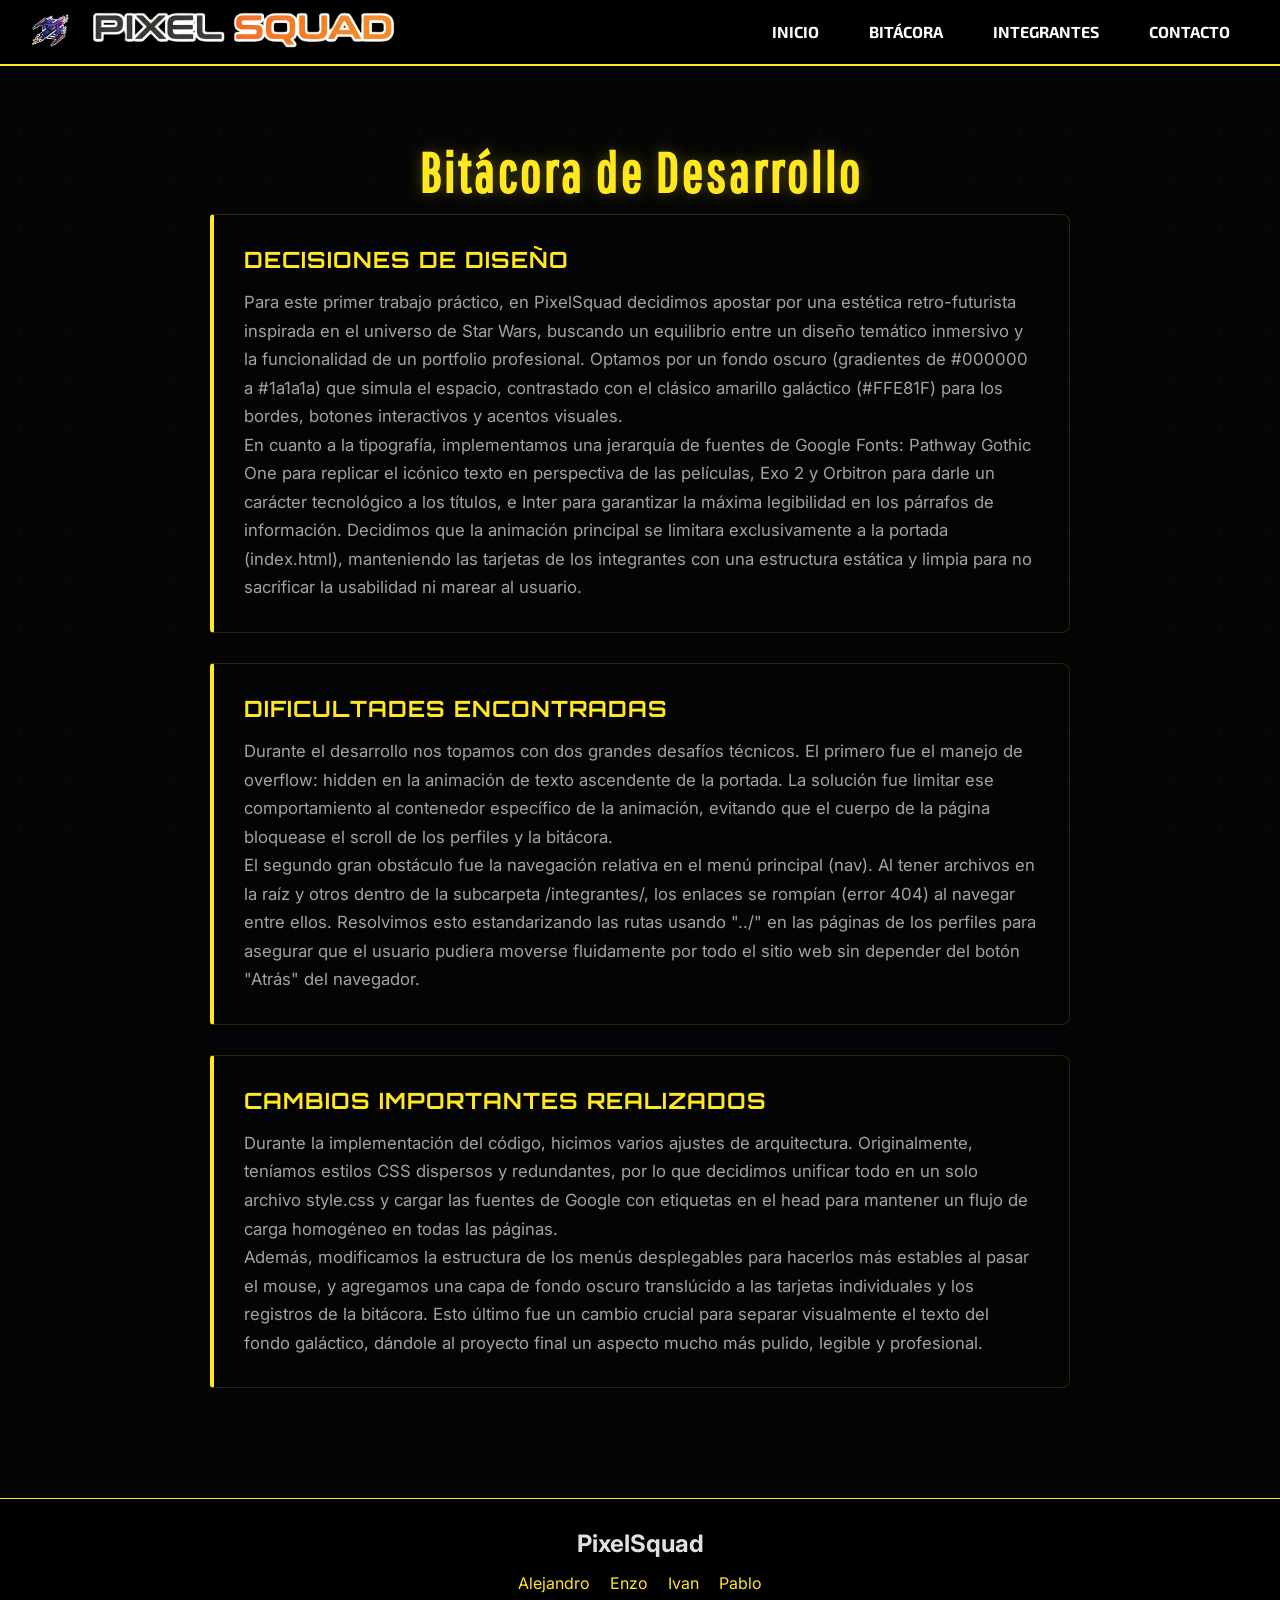
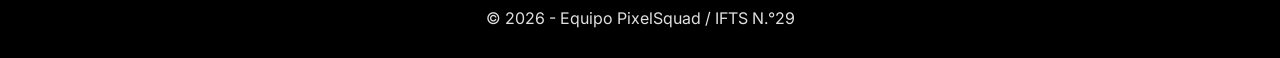
==== commit c9262c9b: "Varios Cambios2 Redución paleta de colores, cambios en readme, llamadas a contacto.html, ajustes en " ====
--- a/bitacora.html
+++ b/bitacora.html
@@ -4,10 +4,9 @@
     <meta charset="UTF-8">
     <meta name="viewport" content="width=device-width, initial-scale=1.0">
     <title>Bitácora de Desarrollo - PixelSquad</title>
-    <link href="https://fonts.googleapis.com/css2?family=Exo+2:wght@400;700&family=Inter:wght@400;700&family=Orbitron:wght@400;700;900&family=Pathway+Gothic+One&display=swap" rel="stylesheet">
     <link rel="stylesheet" href="css/style.css">
 </head>
-<body class="perfil-body">
+<body>
 
     <header>
         <nav class="navbar">
@@ -32,7 +31,7 @@
                         <li><a href="integrantes/pablo.html">Pablo</a></li>
                     </ul>
                 </li>
-                <li><a href="#">Contacto</a></li>
+                <li><a href="contacto.html">Contacto</a></li>
             </ul>
         </nav>
     </header>
@@ -47,14 +46,14 @@
         </section>
 
         <section class="bitacora-seccion">
-            <h2 >Dificultades Encontradas</h2>
-            <p>Durante el desarrollo nos topamos con dos grandes desafíos técnicos. El primero fue un conflicto con la propiedad overflow: hidden, necesaria para la animación del texto ascendente en el inicio, que terminaba bloqueando el scroll en las páginas de los perfiles y la bitácora. Lo solucionamos implementando clases específicas en la etiqueta &lt;body&gt; (.index-body y .perfil-body), aislando el comportamiento de cada sección sin duplicar código.</p>
-            <p>El segundo gran obstáculo fue la navegación relativa en el menú principal (nav). Al tener archivos en la raíz y otros dentro de la subcarpeta /integrantes/, los enlaces se rompían (error 404) al navegar entre ellos. Resolvimos esto estandarizando las rutas usando "../" en las tarjetas individuales para asegurar que el usuario pudiera moverse fluidamente por todo el sitio web sin depender del botón "Atrás" del navegador.</p>
+            <h2>Dificultades Encontradas</h2>
+            <p>Durante el desarrollo nos topamos con dos grandes desafíos técnicos. El primero fue el manejo de overflow: hidden en la animación de texto ascendente de la portada. La solución fue limitar ese comportamiento al contenedor específico de la animación, evitando que el cuerpo de la página bloquease el scroll de los perfiles y la bitácora.</p>
+            <p>El segundo gran obstáculo fue la navegación relativa en el menú principal (nav). Al tener archivos en la raíz y otros dentro de la subcarpeta /integrantes/, los enlaces se rompían (error 404) al navegar entre ellos. Resolvimos esto estandarizando las rutas usando "../" en las páginas de los perfiles para asegurar que el usuario pudiera moverse fluidamente por todo el sitio web sin depender del botón "Atrás" del navegador.</p>
         </section>
 
         <section class="bitacora-seccion">
             <h2>Cambios Importantes Realizados</h2>
-            <p>Durante la implementación del código, hicimos varios ajustes de arquitectura. Originalmente, teníamos estilos CSS dispersos y redundantes, por lo que decidimos unificar todo en un solo archivo style.css e importar las fuentes mediante @import al inicio del documento para garantizar que carguen correctamente en todas las páginas.</p>
+            <p>Durante la implementación del código, hicimos varios ajustes de arquitectura. Originalmente, teníamos estilos CSS dispersos y redundantes, por lo que decidimos unificar todo en un solo archivo style.css y cargar las fuentes de Google con etiquetas <link> en el head para mantener un flujo de carga homogéneo en todas las páginas.</p>
             <p>Además, modificamos la estructura de los menús desplegables para hacerlos más estables al pasar el mouse, y agregamos una capa de fondo oscuro translúcido a las tarjetas individuales y los registros de la bitácora. Esto último fue un cambio crucial para separar visualmente el texto del fondo galáctico, dándole al proyecto final un aspecto mucho más pulido, legible y profesional.</p>
         </section>
     </main>
--- a/css/style.css
+++ b/css/style.css
@@ -7,10 +7,41 @@
     box-sizing: border-box;
 }
 
+:root {
+    /* 6 COLORES RGB BASE  */
+    --yellow: 255, 232, 31;
+    --orange: 255, 102, 0;
+    --red: 255, 68, 68;
+    --dark: 5, 5, 5;
+    --white: 255, 255, 255;
+    --black: 0, 0, 0;
+    
+    /* Variables semánticas (todo lo demás se genera llamando a las variables base) */
+    --color-bg: rgb(var(--dark));
+    --color-accent: rgb(var(--yellow));
+    --color-accent-strong: rgb(var(--orange));
+    --color-warning: rgba(var(--red), 0.8);
+    --color-warning-strong: rgb(var(--red));
+    --color-text: rgba(var(--white), 0.88);
+    --color-text-muted: rgba(var(--white), 0.63);
+    --color-white: rgb(var(--white));
+    --color-black: rgb(var(--black));
+    --color-surface: rgba(var(--dark), 0.8);
+    --color-surface-alt: rgba(var(--dark), 0.9);
+    
+    /* RGBs para opacidad */
+    --accent-rgb: var(--yellow);
+    --accent-strong-rgb: var(--orange);
+    --warning-rgb: var(--red);
+    --surface-rgb: var(--dark);
+    --white-rgb: var(--white);
+    --black-rgb: var(--black);
+}
+
 body {
-    background: #050505;
+    background: var(--color-bg);
     font-family: 'Inter', sans-serif;
-    color: #e0e0e0;
+    color: var(--color-text);
     display: flex;
     flex-direction: column;
     min-height: 100vh;
@@ -29,7 +60,7 @@
     left: 0;
     width: 100%;
     height: 100%;
-    background-image: radial-gradient(1px 1px at 20px 30px, rgba(255,255,255,0.15), transparent);
+    background-image: radial-gradient(1px 1px at 20px 30px, rgba(var(--white-rgb), 0.15), transparent);
     background-size: 50px 50px;
     pointer-events: none;
     z-index: 0;
@@ -70,7 +101,7 @@
     left: 0;
     width: 100%;
     background: transparent;
-    border-bottom: 2px solid #FFE81F;
+    border-bottom: 2px solid var(--color-accent);
     padding: 10px 30px;
     display: flex;
     justify-content: space-between;
@@ -88,7 +119,7 @@
     left: 0;
     width: 100%;
     height: 100%;
-    background: #000000;
+    background: var(--color-black);
     z-index: -1;
     pointer-events: none;
 }
@@ -109,7 +140,7 @@
 }
 
 .menu-principal a {
-    color: white;
+    color: var(--color-white);
     text-decoration: none;
     padding: 12px 20px;
     font-weight: bold;
@@ -119,8 +150,8 @@
 }
 
 .menu-principal a:hover {
-    background-color: #FFE81F;
-    color: black;
+    background-color: var(--color-accent);
+    color: var(--color-bg);
     border-radius: 4px;
 }
 
@@ -132,16 +163,16 @@
 .submenu {
     display: none;
     position: absolute;
-    background: rgba(26, 26, 26, 0.99);
+    background: rgba(var(--surface-rgb), 0.85);
     backdrop-filter: blur(10px);
-    border: 2px solid #FFE81F;
+    border: 2px solid var(--color-accent);
     top: 100%;
     right: 0;
     min-width: 180px;
     list-style: none;
     z-index: 11000;
     padding: 8px 0;
-    box-shadow: 0 8px 32px rgba(255, 232, 31, 0.3), inset 0 1px 0 rgba(255, 255, 255, 0.1);
+    box-shadow: 0 8px 32px rgba(var(--accent-rgb), 0.3), inset 0 1px 0 rgba(var(--white), 0.1);
     margin-top: 5px;
     border-radius: 8px;
 }
@@ -158,23 +189,23 @@
     padding: 10px 18px;
     text-transform: none;
     display: block;
-    color: #ddd;
+    color: var(--color-text-muted);
     text-decoration: none;
     transition: all 0.2s ease;
     font-size: 0.95rem;
 }
 
 .submenu li a:hover {
-    background-color: rgba(255, 232, 31, 0.25);
-    color: #FFE81F;
+    background-color: rgba(var(--accent-rgb), 0.15);
+    color: var(--color-accent);
     padding-left: 25px;
 }
 
 /*SECCIÓN CRAWL*/
 #presentacion {
     position: relative;
-    height: 30vh;
-    perspective: 400px;
+    height: 25vh;
+    perspective: 350px;
     overflow: visible;
     background: transparent;
     z-index: 10;
@@ -186,14 +217,14 @@
     bottom: 0;
     width: 100%;
     text-align: center;
-    color: #feda4a;
+    color: var(--color-accent);
     font-size: 2.5rem;
     font-family: 'Pathway Gothic One', sans-serif;
     transform-origin: 50% 100%;
     transform: rotateX(20deg);
-    animation: crawl 20s linear infinite;
+    animation: crawl 15s linear infinite;
     line-height: 1.4;
-    letter-spacing: 0;
+    letter-spacing: 1;
 }
 
 .crawl h1 { font-size: 4rem; margin-bottom: 30px; }
@@ -204,7 +235,7 @@
 
 @keyframes crawl {
     0% { bottom: -100%; transform: rotateX(20deg) translateZ(0); }
-    100% { bottom: 200%; transform: rotateX(25deg) translateZ(-300px); }
+    100% { bottom: 150%; transform: rotateX(25deg) translateZ(-300px); }
 }
 
 /*SECCIÓN TARJETAS*/
@@ -219,10 +250,12 @@
     text-align: center;
     font-family: 'Pathway Gothic One', sans-serif;
     font-size: 3rem;
-    color: #FFE81F;
-    text-shadow: 0 0 10px #FFE81F, 0 0 20px #ff8c00;
+    color: var(--color-accent);
+    text-shadow: 0 0 10px var(--color-accent), 0 0 20px rgba(var(--accent-strong-rgb), 0.7);
     letter-spacing: 4px;
     margin-bottom: 50px;
+    position: relative;
+    z-index: 20;
 }
 
 .contenedor-tarjetas {
@@ -235,22 +268,33 @@
 }
 
 .tarjeta {
-    background: rgba(10, 10, 20, 0.85);
+    background: var(--color-surface);
     backdrop-filter: blur(8px);
     border-radius: 20px;
     padding: 25px 20px;
     width: 260px;
     text-align: center;
-    border: 1px solid rgba(255, 232, 31, 0.4);
+    border: 1px solid var(--color-accent);
     transition: all 0.3s ease;
     position: relative;
     overflow: hidden;
+    opacity: 0;
+    transform: translateY(40px);
 }
 
 .tarjeta:hover {
-    transform: translateY(-10px);
-    border-color: #FFE81F;
-    box-shadow: 0 10px 30px rgba(255, 232, 31, 0.3);
+    transform: translateY(-15px) !important;
+    border-color: var(--color-accent);
+    box-shadow: 0 10px 30px rgba(var(--accent-rgb), 0.6);
+}
+
+.tarjeta.tripulante:hover {
+    transform: translateY(-20px) scale(1.05) !important;
+    box-shadow: 0 15px 40px rgba(var(--accent-rgb), 0.7);
+}
+
+.tarjeta.brillo {
+    box-shadow: 0 10px 30px rgba(var(--accent-rgb), 0.6);
 }
 
 .tarjeta::before {
@@ -260,7 +304,7 @@
     left: 0;
     width: 100%;
     height: 2px;
-    background: linear-gradient(90deg, transparent, #FFE81F, #ff6600, #FFE81F, transparent);
+    background: linear-gradient(90deg, transparent, var(--color-accent), var(--color-accent-strong), var(--color-accent), transparent);
     transform: translateX(-100%);
     transition: transform 0.5s;
 }
@@ -272,13 +316,25 @@
     height: 130px;
     border-radius: 50%;
     object-fit: cover;
-    border: 3px solid #FFE81F;
+    border: 3px solid var(--color-accent);
     margin-bottom: 15px;
-    box-shadow: 0 0 15px rgba(255, 232, 31, 0.5);
-}
-
-.tarjeta h3 { font-size: 1.6rem; color: #FFE81F; margin: 10px 0; font-family: 'Pathway Gothic One', sans-serif; }
-.rol { font-size: 0.85rem; color: #ccc; margin: 10px 0; line-height: 1.4; min-height: 65px; }
+    box-shadow: 0 0 15px rgba(var(--accent-rgb), 0.5);
+}
+
+.tarjeta h3 {
+    font-size: 1.6rem;
+    color: var(--color-accent);
+    margin: 10px 0;
+    font-family: 'Pathway Gothic One', sans-serif;
+}
+
+.rol {
+    font-size: 0.85rem;
+    color: var(--color-text-muted);
+    margin: 10px 0;
+    line-height: 1.4;
+    min-height: 65px;
+}
 
 .habilidades-mini {
     display: flex;
@@ -289,19 +345,19 @@
 }
 
 .habilidades-mini span {
-    background: rgba(255, 232, 31, 0.15);
-    border: 1px solid #FFE81F;
+    background: rgba(var(--accent-rgb), 0.15);
+    border: 1px solid var(--color-accent);
     border-radius: 20px;
     padding: 4px 12px;
     font-size: 0.7rem;
     font-weight: bold;
-    color: #FFE81F;
+    color: var(--color-accent);
 }
 
 .btn-hipersalto {
     display: inline-block;
-    background: linear-gradient(135deg, #FFE81F, #ff6600);
-    color: #0a0a0a;
+    background: linear-gradient(135deg, var(--color-accent), var(--color-accent-strong));
+    color: var(--color-bg);
     text-decoration: none;
     padding: 10px 20px;
     border-radius: 30px;
@@ -311,43 +367,68 @@
     margin-top: 10px;
 }
 
-.btn-hipersalto:hover { transform: scale(1.05); box-shadow: 0 0 15px #FFE81F; }
+.btn-hipersalto:hover { transform: scale(1.05); box-shadow: 0 0 15px rgba(var(--accent-rgb), 0.5); }
 
 /* Tarjeta desertada (Emilio) */
 .tarjeta-desertada {
     opacity: 0.65;
-    background: rgba(10, 10, 20, 0.5) !important;
-    border: 2px dashed #ff3333 !important;
-    filter: grayscale(0.8) contrast(0.9);
+    background: rgba(var(--surface-rgb), 0.5) !important;
+    border: 2px dashed var(--color-warning-strong) !important;
+    box-shadow: 0 0 15px rgba(var(--warning-rgb), 0.4) !important;
     position: relative;
 }
 
-.tarjeta-desertada::after {
-    content: '';
-    position: absolute;
-    top: 0;
-    left: 0;
-    width: 100%;
-    height: 100%;
-    background: repeating-linear-gradient(45deg, transparent, transparent 10px, rgba(255, 51, 51, 0.1) 10px, rgba(255, 51, 51, 0.1) 20px);
-    pointer-events: none;
-    border-radius: 20px;
-}
-
-.tarjeta-desertada h3 { text-decoration: line-through; color: #ff6b6b; text-shadow: 0 0 10px rgba(255, 107, 107, 0.5); }
-.tarjeta-desertada .rol { color: #ff8888; font-style: italic; font-weight: bold; }
-.tarjeta-desertada .habilidades-mini span { background: rgba(255, 51, 51, 0.1); border-color: #ff3333; color: #ff6b6b; }
+.tarjeta-desertada::before {
+    display: none !important;
+}
+
+.tarjeta-desertada h3 {
+    text-decoration: line-through;
+    color: var(--color-warning);
+    text-shadow: 0 0 10px rgba(var(--warning-rgb), 0.5);
+}
+
+.tarjeta-desertada .rol {
+    color: rgba(var(--warning-rgb), 0.9);
+    font-style: italic;
+    font-weight: bold;
+}
+
+.tarjeta-desertada .habilidades-mini span {
+    background: rgba(var(--warning-rgb), 0.2);
+    border-color: var(--color-warning-strong);
+    color: var(--color-warning);
+}
+
+.tarjeta-desertada:hover {
+    box-shadow: 0 10px 30px rgba(var(--warning-rgb), 0.8);
+    border-color: var(--color-warning) !important;
+}
+
+.tarjeta-desertada.tripulante:hover {
+    box-shadow: 0 10px 30px rgba(var(--warning-rgb), 0.9) !important;
+    transform: translateY(-15px) !important;
+}
 
 .btn-deshabilitado {
-    background: linear-gradient(135deg, rgba(255, 51, 51, 0.3), rgba(139, 0, 0, 0.3)) !important;
-    border: 2px solid #ff3333 !important;
-    color: #ff6b6b !important;
+    background: linear-gradient(135deg, rgba(var(--warning-rgb), 0.3), rgba(var(--warning-strong-rgb), 0.2)) !important;
+    border: 2px solid var(--color-warning-strong) !important;
+    color: var(--color-warning) !important;
     cursor: not-allowed !important;
     opacity: 0.7;
     text-decoration: line-through;
 }
 
-.btn-deshabilitado:hover { transform: none !important; box-shadow: none !important; background: linear-gradient(135deg, rgba(255, 51, 51, 0.2), rgba(139, 0, 0, 0.2)) !important; }
+.btn-deshabilitado:hover { transform: none !important; box-shadow: none !important; background: linear-gradient(135deg, rgba(var(--warning-rgb), 0.2), rgba(var(--warning-strong-rgb), 0.15)) !important; }
+
+/* Estilos dinámicos de main.js */
+@keyframes laser {
+    0% { opacity: 0; transform: scale(0.8); }
+    100% { opacity: 1; transform: scale(1); }
+}
+.show-submenu {
+    display: block !important;
+}
 
 /*INTERACCIÓN BOTÓN INDEX*/
 #interaccion-galactica {
@@ -357,9 +438,9 @@
 }
 
 .boton-sable {
-    background: rgba(26, 26, 46, 0.9);
-    border: 2px solid #FFE81F;
-    color: #FFE81F;
+    background: rgba(var(--surface-alt-rgb), 0.9);
+    border: 2px solid var(--color-accent);
+    color: var(--color-accent);
     font-size: 1rem;
     padding: 12px 28px;
     border-radius: 50px;
@@ -367,13 +448,13 @@
     font-weight: bold;
     transition: all 0.3s ease;
     backdrop-filter: blur(5px);
-    box-shadow: 0 0 10px rgba(255, 232, 31, 0.2);
+    box-shadow: 0 0 10px rgba(var(--accent-rgb), 0.2);
 }
 
 .boton-sable:hover {
-    background: linear-gradient(135deg, #FFE81F, #ff6600);
-    color: #0a0a0a;
-    box-shadow: 0 0 25px #FFE81F, 0 0 40px rgba(255, 150, 0, 0.3);
+    background: linear-gradient(135deg, var(--color-accent), var(--color-accent-strong));
+    color: var(--color-bg);
+    box-shadow: 0 0 25px rgba(var(--accent-rgb), 0.6), 0 0 40px rgba(var(--accent-strong-rgb), 0.3);
     transform: scale(1.08);
 }
 
@@ -381,8 +462,8 @@
 
 .mensaje-laser {
     margin-top: 20px;
-    font-size: 1.1rem;
-    color: #ffb347;
+    font-size: 1.8rem;
+    color: var(--color-accent);
     font-family: 'Pathway Gothic One', sans-serif;
 }
 
@@ -390,12 +471,12 @@
 .tarjeta-presentacion {
     max-width: 900px;
     margin: 0 auto;
-    background: rgba(10, 10, 20, 0.85);
+    background: var(--color-surface);
     backdrop-filter: blur(8px);
-    border: 1px solid rgba(255, 232, 31, 0.4);
+    border: 1px solid var(--color-accent);
     border-radius: 20px;
     padding: 40px 30px;
-    box-shadow: 0 0 30px rgba(255, 232, 31, 0.2), inset 0 0 20px rgba(255, 232, 31, 0.05);
+    box-shadow: 0 0 30px rgba(var(--accent-rgb), 0.2), inset 0 0 20px rgba(var(--accent-rgb), 0.05);
 }
 
 .foto-contenedor { text-align: center; margin-bottom: 30px; }
@@ -405,116 +486,121 @@
     height: 180px;
     border-radius: 50%;
     object-fit: cover;
-    border: 4px solid #FFE81F;
-    box-shadow: 0 0 25px rgba(255, 232, 31, 0.6), 0 0 50px rgba(255, 232, 31, 0.3);
+    border: 4px solid var(--color-accent);
+    box-shadow: 0 0 25px rgba(var(--accent-rgb), 0.6), 0 0 50px rgba(var(--accent-rgb), 0.3);
     transition: all 0.3s ease;
 }
 
-.tarjeta-presentacion .avatar:hover { transform: scale(1.05); box-shadow: 0 0 35px rgba(255, 232, 31, 0.8); }
+.tarjeta-presentacion .avatar:hover { transform: scale(1.05); box-shadow: 0 0 35px rgba(var(--accent-rgb), 0.8); }
 
 .tarjeta-presentacion h1 {
     font-size: 2.8rem;
-    color: #FFE81F;
+    color: var(--color-accent);
     text-align: center;
     margin: 25px 0;
     font-family: 'Pathway Gothic One', sans-serif;
-    text-shadow: 0 0 15px rgba(255, 232, 31, 0.5);
+    text-shadow: 0 0 15px rgba(var(--accent-rgb), 0.5);
     letter-spacing: 2px;
 }
 
-.tarjeta-presentacion > p { text-align: center; font-size: 1.05rem; color: #aaa; margin: 8px 0; letter-spacing: 0.5px; }
+.tarjeta-presentacion > p { text-align: center; font-size: 1.05rem; color: var(--color-text-muted); margin: 8px 0; letter-spacing: 0.5px; }
 
 .habilidades, .intereses, .dinamismo {
     margin-top: 35px;
     padding-top: 25px;
-    border-top: 2px solid rgba(255, 232, 31, 0.2);
+    border-top: 2px solid rgba(var(--accent-rgb), 0.2);
 }
 
 .tarjeta-presentacion h2 {
-    color: #FFE81F;
+    color: var(--color-accent);
     font-family: 'Pathway Gothic One', sans-serif;
     font-size: 1.6rem;
     margin-bottom: 20px;
-    text-shadow: 0 0 8px rgba(255, 232, 31, 0.3);
+    text-shadow: 0 0 8px rgba(var(--accent-rgb), 0.3);
     display: flex;
     align-items: center;
     gap: 10px;
 }
 
-.tarjeta-presentacion h2::before { content: '✦'; color: #ff6600; font-size: 1.2rem; }
+.tarjeta-presentacion h2::before { content: '✦'; color: var(--color-accent-strong); font-size: 1.2rem; }
 
 .tarjeta-presentacion ul { list-style: none; padding: 0; }
 
 .tarjeta-presentacion li {
     padding: 12px 20px;
-    background: rgba(255, 232, 31, 0.08);
-    border-left: 4px solid #ff6600;
+    background: rgba(var(--accent-rgb), 0.14);
+    border-left: 4px solid var(--color-accent-strong);
     margin-bottom: 12px;
     border-radius: 4px;
     transition: all 0.3s ease;
-    color: #ddd;
+    color: var(--color-text-muted);
 }
 
 .tarjeta-presentacion li:hover {
-    background: rgba(255, 232, 31, 0.15);
+    background: rgba(var(--accent-rgb), 0.25);
     transform: translateX(8px);
-    border-left-color: #FFE81F;
-    color: #FFE81F;
+    border-left-color: var(--color-accent);
+    color: var(--color-accent);
 }
 
 .dinamismo { text-align: center; padding-top: 30px; }
 
 #info-extra {
-    background: rgba(255, 232, 31, 0.12);
-    border: 2px solid rgba(255, 232, 31, 0.4);
+    display: none;
+    background: rgba(var(--accent-rgb), 0.12);
+    border: 2px solid var(--color-accent);
     border-radius: 15px;
     padding: 25px;
     margin-top: 20px;
     font-size: 1.1rem;
     animation: fadeIn 0.5s ease;
-    color: #ddd;
+    color: var(--color-text-muted);
     line-height: 1.6;
 }
 
+.show-info {
+    display: block;
+}
+
 @keyframes fadeIn { from { opacity: 0; transform: translateY(-10px); } to { opacity: 1; transform: translateY(0); } }
 
 /*BITÁCORA*/
-.bitacora-main { max-width: 900px; margin: 120px auto 60px; padding: 20px; color: white; }
+.bitacora-main { max-width: 900px; margin: 120px auto 60px; padding: 20px; color: var(--color-white); }
 
 .bitacora-titulo {
     text-align: center;
     font-family: 'Pathway Gothic One', sans-serif;
-    color: #FFE81F;
+    color: var(--color-accent);
     font-size: 3.5rem;
     letter-spacing: 3px;
     margin-bottom: 10px;
-    text-shadow: 0 0 15px rgba(255, 232, 31, 0.3);
-}
-
-.bitacora-intro { text-align: center; font-family: 'Inter', sans-serif; color: #a0a0a0; margin-bottom: 50px; font-size: 1.1rem; }
+    text-shadow: 0 0 15px rgba(var(--accent-rgb), 0.3);
+}
+
+.bitacora-intro { text-align: center; font-family: 'Inter', sans-serif; color: var(--color-text-muted); margin-bottom: 50px; font-size: 1.1rem; }
 
 .bitacora-seccion {
-    background: rgba(15, 15, 20, 0.85);
-    border: 1px solid rgba(255, 232, 31, 0.15);
-    border-left: 4px solid #FFE81F;
+    background: rgba(var(--surface-rgb), 0.85);
+    border: 1px solid rgba(var(--accent-rgb), 0.15);
+    border-left: 4px solid var(--color-accent);
     padding: 30px;
     margin-bottom: 30px;
     border-radius: 4px 8px 8px 4px;
     transition: all 0.3s ease;
-    box-shadow: 0 5px 15px rgba(0, 0, 0, 0.6);
+    box-shadow: 0 5px 15px rgba(var(--black-rgb), 0.6);
 }
 
 .bitacora-seccion:hover {
-    border-color: rgba(255, 232, 31, 0.5);
-    border-left: 6px solid #FFE81F;
-    background: rgba(26, 26, 35, 0.95);
+    border-color: rgba(var(--accent-rgb), 0.5);
+    border-left: 6px solid var(--color-accent);
+    background: rgba(var(--surface-alt-rgb), 0.98);
     transform: translateX(5px);
-    box-shadow: 0 5px 20px rgba(255, 232, 31, 0.1);
+    box-shadow: 0 5px 20px rgba(var(--accent-rgb), 0.1);
 }
 
 .bitacora-seccion h2 {
     font-family: 'Orbitron', sans-serif;
-    color: #FFE81F;
+    color: var(--color-accent);
     font-size: 1.4rem;
     margin-top: 0;
     margin-bottom: 15px;
@@ -522,17 +608,17 @@
     letter-spacing: 1px;
 }
 
-.bitacora-seccion p { font-family: 'Inter', sans-serif; line-height: 1.7; color: #dcdcdc; margin: 0; font-size: 1.05rem; }
+.bitacora-seccion p { font-family: 'Inter', sans-serif; line-height: 1.7; color: var(--color-text-muted); margin: 0; font-size: 1.05rem; }
 
 
 @keyframes parpadeo { 0%, 49% { opacity: 1; } 50%, 100% { opacity: 0; } }
 
 /*FOOTER */
 footer {
-    background: rgba(5, 5, 5, 0.95);
+    background: rgba(var(--black-rgb), 0.95);
     text-align: center;
     padding: 30px;
-    border-top: 1px solid #FFE81F;
+    border-top: 1px solid var(--color-accent);
     margin-top: auto;
     width: 100%;
 }
@@ -549,7 +635,7 @@
     padding: 0;
 }
 
-footer a { color: #FFE81F; text-decoration: none; }
+footer a { color: var(--color-accent); text-decoration: none; }
 footer a:hover { text-decoration: underline; }
 
 /*RESPONSIVE*/
@@ -591,4 +677,116 @@
     .contenedor-tarjetas { gap: 40px; }
     .tarjeta { width: 280px; }
     .crawl { font-size: 2.5rem; }
+}
+
+/* ESTILOS DE CONTACTO GALÁCTICO */
+.formulario-galactico {
+    display: flex;
+    flex-direction: column;
+    gap: 25px;
+    max-width: 700px;
+    margin: 40px auto;
+}
+
+.grupo-input {
+    display: flex;
+    flex-direction: column;
+    gap: 10px;
+    text-align: left;
+}
+
+.grupo-input label {
+    font-family: 'Orbitron', sans-serif;
+    color: var(--color-accent);
+    font-size: 0.9rem;
+    letter-spacing: 1px;
+    text-transform: uppercase;
+}
+
+.grupo-input input, 
+.grupo-input textarea {
+    background: var(--color-surface);
+    border: 1px solid var(--color-accent);
+    border-radius: 8px;
+    color: var(--color-white);
+    padding: 15px;
+    font-family: 'Inter', sans-serif;
+    font-size: 1rem;
+    transition: all 0.3s ease;
+    backdrop-filter: blur(5px);
+}
+
+.grupo-input input:focus, 
+.grupo-input textarea:focus {
+    outline: none;
+    border-color: var(--color-accent);
+    box-shadow: 0 0 15px rgba(var(--accent-rgb), 0.3);
+    background: rgba(var(--surface-alt-rgb), 0.98);
+}
+
+/* ESTILOS DEL MODAL */
+.modal-overlay {
+    display: none; /* Oculto por defecto */
+    position: fixed;
+    top: 0;
+    left: 0;
+    width: 100%;
+    height: 100%;
+    background: rgba(var(--black-rgb), 0.85); /* Fondo desenfocado */
+    backdrop-filter: blur(8px);
+    z-index: 20000; /* Por encima de todo */
+    justify-content: center;
+    align-items: center;
+}
+
+.modal-contenido {
+    background: rgba(var(--surface-rgb), 1);
+    border: 2px solid var(--color-accent);
+    border-radius: 15px;
+    padding: 40px;
+    text-align: center;
+    max-width: 500px;
+    box-shadow: 0 0 30px rgba(var(--accent-rgb), 0.3);
+    animation: popIn 0.4s cubic-bezier(0.17, 0.89, 0.32, 1.28);
+}
+
+.modal-contenido h2 {
+    color: var(--color-accent);
+    font-family: 'Orbitron', sans-serif;
+    margin-bottom: 20px;
+    text-shadow: 0 0 10px rgba(var(--accent-rgb), 0.5);
+}
+
+.modal-contenido p {
+    color: var(--color-white);
+    font-family: 'Inter', sans-serif;
+    line-height: 1.6;
+}
+
+/* Barra de carga estilo Star Wars */
+.barra-carga-contenedor {
+    width: 100%;
+    height: 10px;
+    background: rgba(var(--surface-alt-rgb), 1);
+    border: 1px solid rgba(var(--accent-rgb), 0.2);
+    border-radius: 5px;
+    margin-top: 25px;
+    overflow: hidden;
+}
+
+.barra-carga-progreso {
+    width: 0%;
+    height: 100%;
+    background: linear-gradient(90deg, var(--color-accent-strong), var(--color-accent));
+    box-shadow: 0 0 10px rgba(var(--accent-rgb), 0.4);
+    animation: cargaHipersalto 5s linear forwards;
+}
+
+@keyframes popIn {
+    from { transform: scale(0.5); opacity: 0; }
+    to { transform: scale(1); opacity: 1; }
+}
+
+@keyframes cargaHipersalto {
+    to { width: 100%; }
 }
